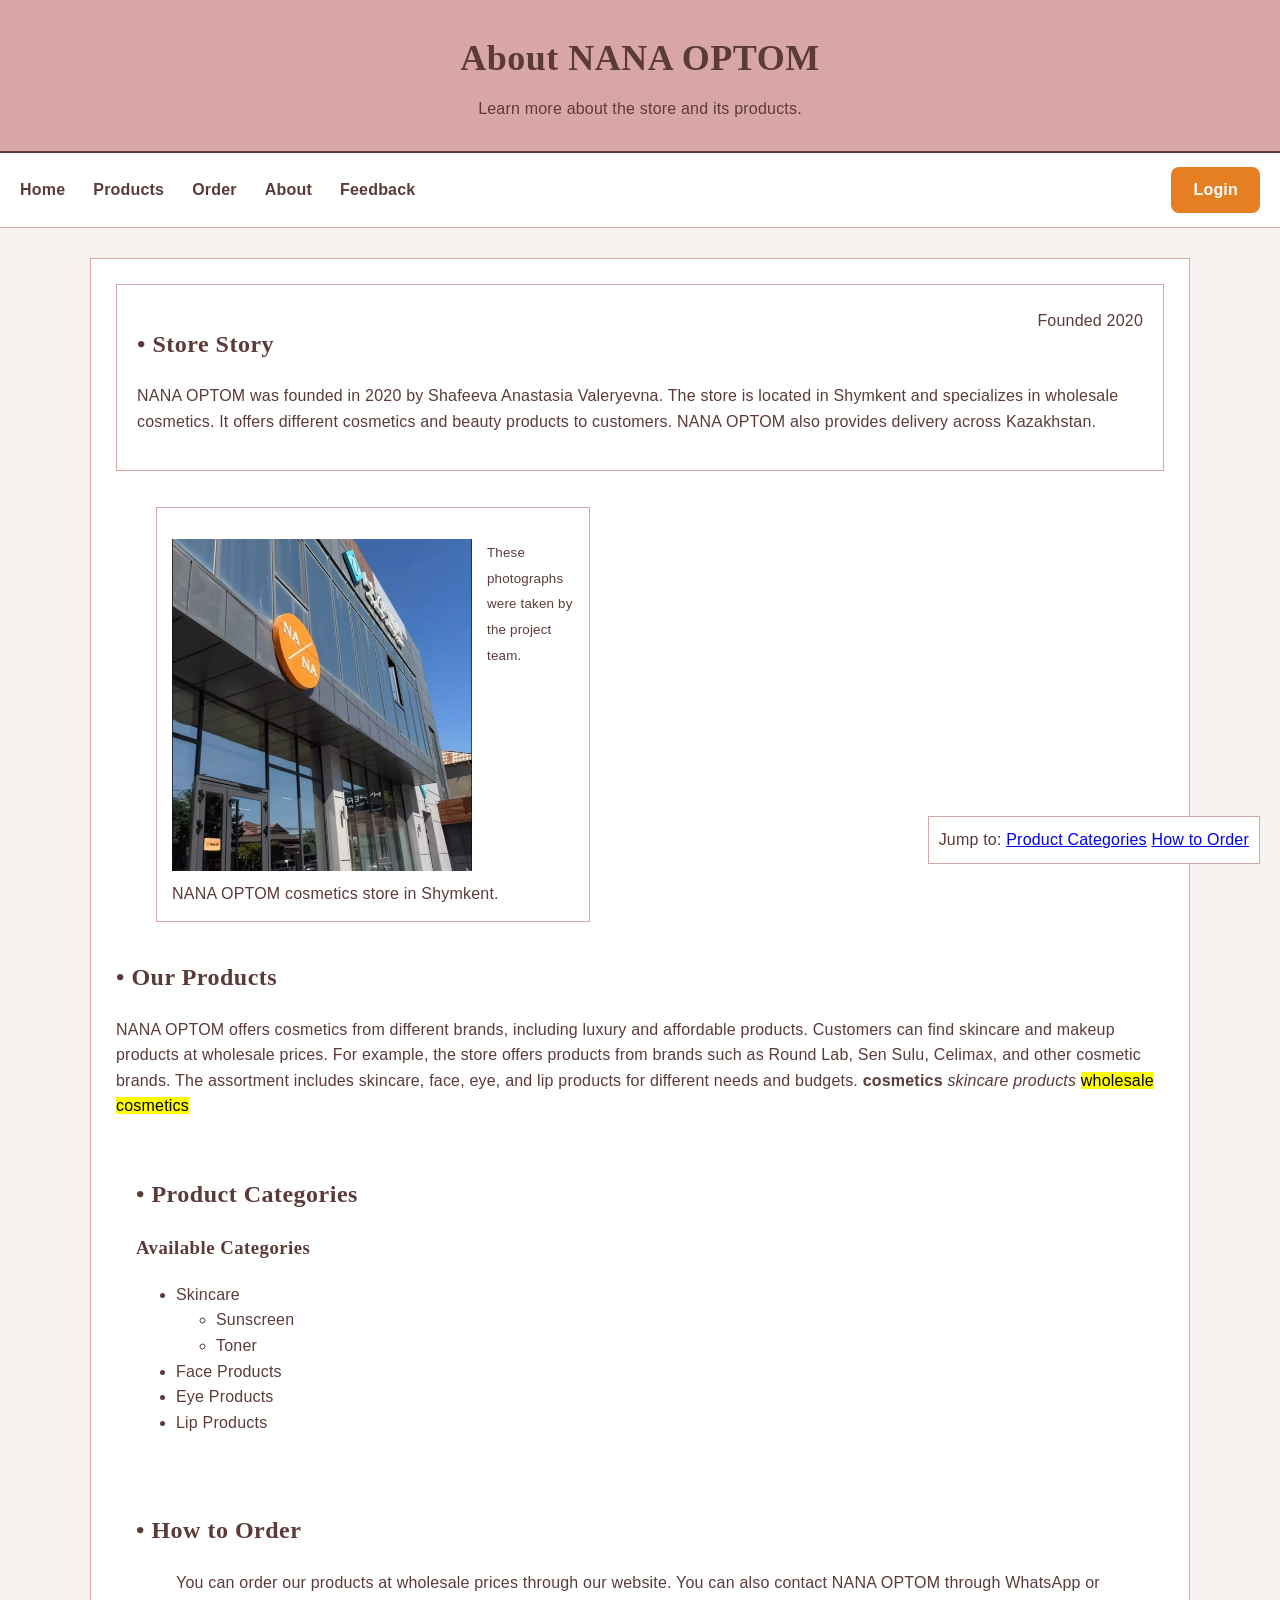
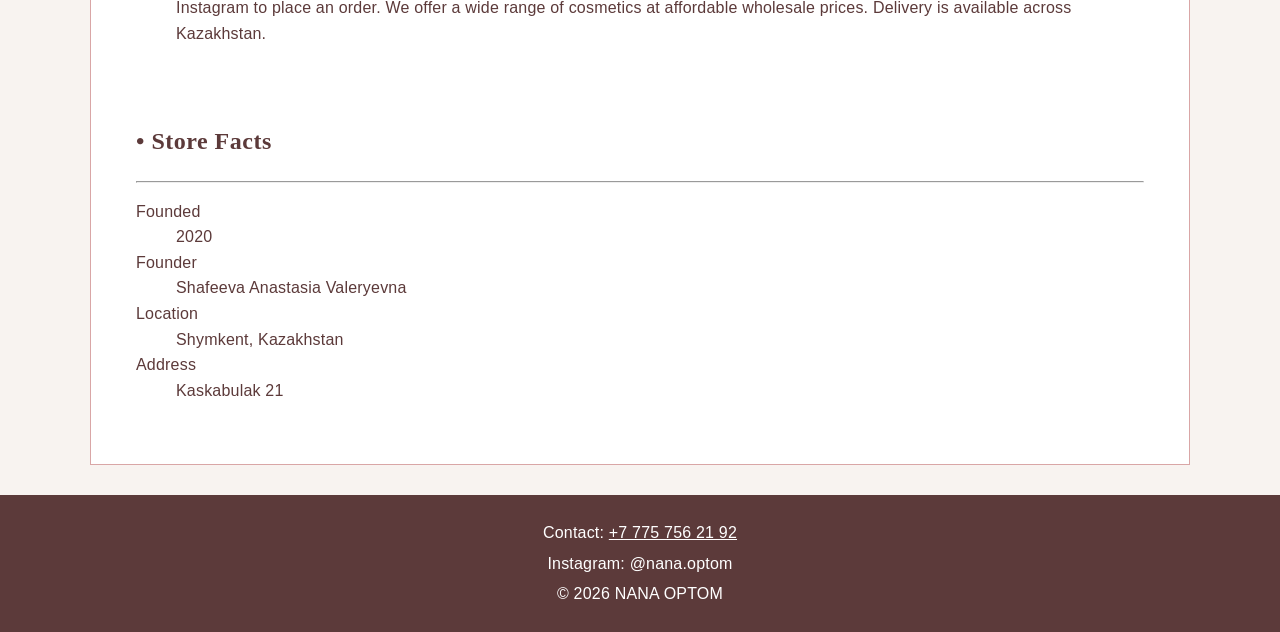
==== about.html @ d995e96a "Add files via upload Add NANA OPTOM website" ====
<!DOCTYPE html>
<!-- Author: Assiya Yesmagambet -->
<html lang="en">

<head>
    <meta charset="UTF-8">
    <meta name="viewport" content="width=device-width, initial-scale=1.0">
    <meta name="description" content="About NANA OPTOM wholesale cosmetics store">
    <meta name="author" content="Assiya Yesmagambet">
    <title>NANA OPTOM | About</title>
    <link rel="stylesheet" href="css/base.css">
    <link rel="stylesheet" href="css/assiya.css">
</head>

<body>

<header>
   <h1>About NANA OPTOM</h1>
   <p>Learn more about the store and its products.</p>
</header>

<nav>
    <ul>
        <li><a href="index.html">Home</a></li>
        <li><a href="products.html">Products</a></li>
        <li><a href="order.html">Order</a></li>
        <li><a href="about.html">About</a></li>
        <li><a href="feedback.html">Feedback</a></li>
        <li class="login-link"><a href="login.html">Login</a></li>
    </ul>
</nav>
<!-- ID is appropriate because the About page main content is unique. -->
<main id="about-main">
    <p class="quick-links">
        Jump to:
            <a href="#categories">Product Categories</a>
            <a href="#order-steps">How to Order</a>
    </p>
    <!-- An article is used because the brand story can be understood as independent content. -->
  <article class="brand-story">
    <h2>Store Story</h2>
    <p class="brand-year">Founded 2020</p>
    <p>
        NANA OPTOM was founded in 2020 by Shafeeva Anastasia Valeryevna.
        The store is located in Shymkent and specializes in wholesale cosmetics.
        It offers different cosmetics and beauty products to customers.
        NANA OPTOM also provides delivery across Kazakhstan.
    </p>
</article>
    <!-- A figure is used because the photograph has a caption that explains its connection to the brand. -->
    <section class="photo-gallery">
        <figure class="brand-photo">
            <p>
                <img src="images/nanaoptom.jpg"
                    alt="NANA OPTOM cosmetics store in Shymkent"
                    width="300">
                    <small>These photographs were taken by the project team.</small>
            </p>

            <figcaption>
                NANA OPTOM cosmetics store in Shymkent.
            </figcaption>
        </figure>
    </section>

   <section class="mission-section">
    <h2>Our Products</h2>
    <p>
        NANA OPTOM offers cosmetics from different brands, including luxury and affordable products. 
        Customers can find skincare and makeup products at wholesale prices.
        For example, the store offers products from brands such as Round Lab, Sen Sulu, Celimax, and other cosmetic brands.
        The assortment includes skincare, face, eye, and lip products for different needs and budgets.
        <strong>cosmetics</strong>
        <em>skincare products</em>
        <mark>wholesale cosmetics</mark>
    </p>
    </section>

<section id="categories" class="symbol-section">
    <h2>Product Categories</h2>

    <aside>
        <h3>Available Categories</h3>
        <ul>
            <li>
                Skincare
                <ul>
                    <li>Sunscreen</li>
                    <li>Toner</li>
                </ul>
            </li>
            <li>Face Products</li>
            <li>Eye Products</li>
            <li>Lip Products</li>
        </ul>
    </aside>
</section>

<section id="order-steps" class="order-steps-section">
    <h2>How to Order</h2>

    <ol type="1">
        You can order our products at wholesale prices through our website. 
        You can also contact NANA OPTOM through WhatsApp or Instagram to place an order.
        We offer a wide range of cosmetics at affordable wholesale prices.
        Delivery is available across Kazakhstan.
    </ol>
</section>

<section class="facts-section">
    <h2>Store Facts</h2>
    <hr>

    <dl>
        <dt>Founded</dt>
        <dd>2020</dd>

        <dt>Founder</dt>
        <dd>Shafeeva Anastasia Valeryevna</dd>

        <dt>Location</dt>
        <dd>Shymkent, Kazakhstan</dd>

        <dt>Address</dt>
        <dd>Kaskabulak 21</dd>
    </dl>
</section>

</main>

<footer>
    <p>
        Contact:
        <a href="tel:+77757562192">+7 775 756 21 92</a>
    </p>

    <p>Instagram: @nana.optom</p>
    <p>&copy; 2026 NANA OPTOM</p>
</footer>

</body>
</html>
---- css/base.css ----
/*
NANA OPTOM COLOR PALETTE

#F8F3F0 - soft background for a clean cosmetics website.
#5C3A3A - dark color for headings and readable text.
#D9A6A6 - soft pink that matches the NANAOPTOM beauty theme.
rgb(255, 255, 255) - white for content areas.
black - used for strong text contrast.
*/

/* Universal selector matches every element.
   Border-box makes width calculations easier and predictable. */
* {
    box-sizing: border-box;
}

/* General page style */
body {
    margin: 0;
    background-color: #F8F3F0;
    color: #5C3A3A;

    font-family: Arial, Helvetica, sans-serif;
    font-size: 16px;
    font-weight: 400;
    line-height: 1.6;
    letter-spacing: 0.2px;
}

/* Shared header */
header {
    background-color: #D9A6A6;
    text-align: center;
    padding: 30px 20px;
    border-bottom: 2px solid #5C3A3A;
}

/* Second font family is used for headings */
h1,
h2,
h3 {
    font-family: Georgia, "Times New Roman", serif;
    font-weight: 600;
    letter-spacing: 0.5px;
}

header h1 {
    margin: 0;
    font-size: 36px;
}

header p {
    margin: 8px 0 0;
}

/* Navigation uses Flexbox because links are arranged in one row. */
nav {
    background-color: rgb(255, 255, 255);
    padding: 14px 20px;
    border-bottom: 1px solid #D9A6A6;
}

nav ul {
    list-style: none;
    margin: 0;
    padding: 0;

    display: flex;
    flex-direction: row;
    justify-content: center;
    align-items: center;
    gap: 28px;
}

nav a {
    color: #5C3A3A;
    text-decoration: none;
    font-weight: 600;
}

/* Pseudo-class: changes a navigation link when the mouse is over it. */
nav a:hover {
    color: black;
    text-decoration: underline;
}

/* Pseudo-class: makes keyboard focus visible. */
nav a:focus {
    outline: 2px solid #D9A6A6;
    outline-offset: 3px;
}

/* Descendant selector: matches the first list item inside navigation. */
nav li:first-child {
    font-weight: 700;
}

/* Shared main content */
main {
    width: 90%;
    max-width: 1100px;
    margin: 30px auto;
    padding: 25px;
    background-color: rgb(255, 255, 255);
    border: 1px solid #D9A6A6;
}

/* Adjacent sibling selector:
   matches a paragraph immediately after an h2. */
h2 + p {
    margin-top: 8px;
}

/* Grouping selector */
p,
li,
td,
th {
    line-height: 1.6;
}

/* Attribute selector:
   matches links that open in a new browser tab. */
a[target="_blank"] {
    font-weight: 600;
}

/* Shared image rules */
img {
    max-width: 100%;
    height: auto;
}

/* Shared footer */
footer {
    background-color: #5C3A3A;
    color: rgb(255, 255, 255);
    text-align: center;
    padding: 20px;
    margin-top: 30px;
}

footer p {
    margin: 5px 0;
}

footer a {
    color: rgb(255, 255, 255);
}

/* Pseudo-element adds a small decorative mark before h2 headings. */
h2::before {
    content: "• ";
}

/*
Margin collapse note:
Vertical margins of normal block elements can collapse.
Padding and borders on the main content help keep its spacing controlled.
*/
.login-link {
    margin-left: auto;
}

.login-link a {
    display: inline-block;
    padding: 10px 22px;
    background-color: #e67e22;
    color: white;
    border-radius: 8px;
    text-decoration: none;
}

.login-link a:hover {
    background-color: #c96816;
}
---- css/assiya.css ----
#about-main{
    max-width: 1100px;
    margin: 30px auto;
    padding: 25px;
}
.brand-story {
    padding: 20px;
    margin-bottom: 20px;
    border: 1px solid #D9A6A6;
    position: relative;
}

.brand-photo {
    padding: 15px;
    border: 1px solid #D9A6A6;
}

.order-steps-section {
    padding: 20px;
}

.symbol-section {
    padding: 20px;
}


.facts-section {
    padding: 20px;
}
.photo-gallery{
    display: grid;
    grid-template-columns: repeat(2, minmax(200px, 1fr));
    gap: 20px;
    justify-items: center;
}
#countries ol{
    display: flex;
    flex-direction: row;
    flex-wrap: wrap;
    gap: 10px;
}
#countries li{
    flex: 1 1 180px;
    padding: 8px;
}
#feedback-main{
    max-width: 1100px;
    margin: 30px auto;
    padding: 25px;
}
.feedback-section{
    padding: 20px;
    border: 1px solid #D9A6A6;
}
.feedback-form{
    display: grid;
    grid-template-columns: repeat(2, minmax(250px, 1fr));
    gap: 20px;
}
.feedback-group{
    padding: 20px;
    border: 1px solid #D9A6A6;
}
.feedback-group:nth-child(3){
    grid-column: 1 / -1;
}
.feedback-button{
    padding: 10px 20px;
    border: 1px solid #5C3A3A;
    cursor: pointer;
}
.feedback-group input[type="text"],
.feedback-group input[type="email"],
.feedback-group input[type="tel"],
.feedback-group input[type="date"],
.feedback-group input[type="number"],
.feedback-group select,
.feedback-group textarea{
    width: 100%;
    padding: 10px;
    margin-top: 5px;
    border: 1px solid #D9A6A6;
    font-family: Arial, Helvetica, sans-serif;
}
.feedback-group textarea{
    min-height: 100px;
}
.feedback-group input:focus,
.feedback-group select:focus,
.feedback-group textarea:focus{
    outline: 2px solid #D9A6A6;
    outline-offset: 2px;
}
.feedback-button:hover{
    background-color: #5C3A3A;
    color: rgb(255, 255, 255);
}
.brand-year{
    position: absolute;
    top: 10px;
    right: 10px;
    padding: 5px 10px;
}
.quick-links{
    position: fixed;
    bottom: 20px;
    right: 20px;
    padding: 10px;
    background-color: rgb(255, 255, 255);
    border: 1px solid #D9A6A6;
}
.brand-photo img{
    float: left;
    margin-right: 15px;
    margin-bottom: 10px;
}
.brand-photo figcaption{
    clear: both;
}
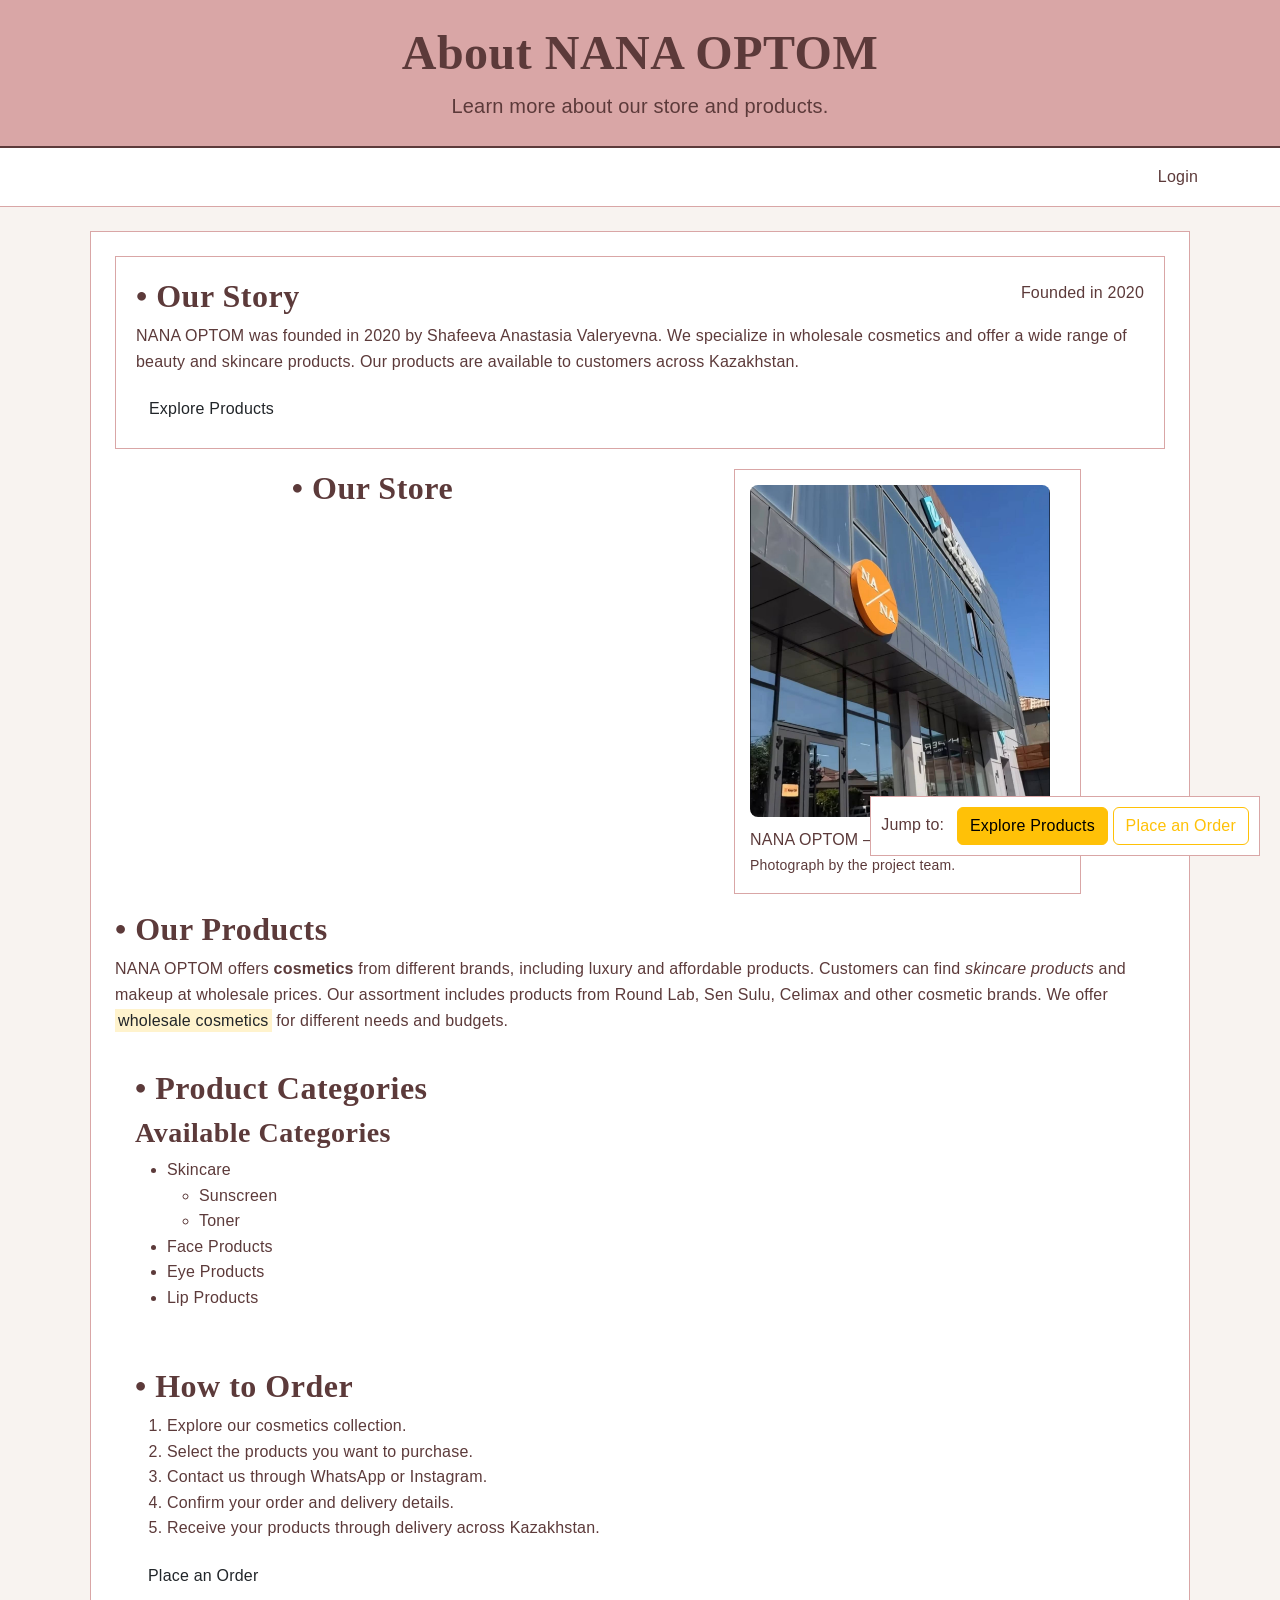
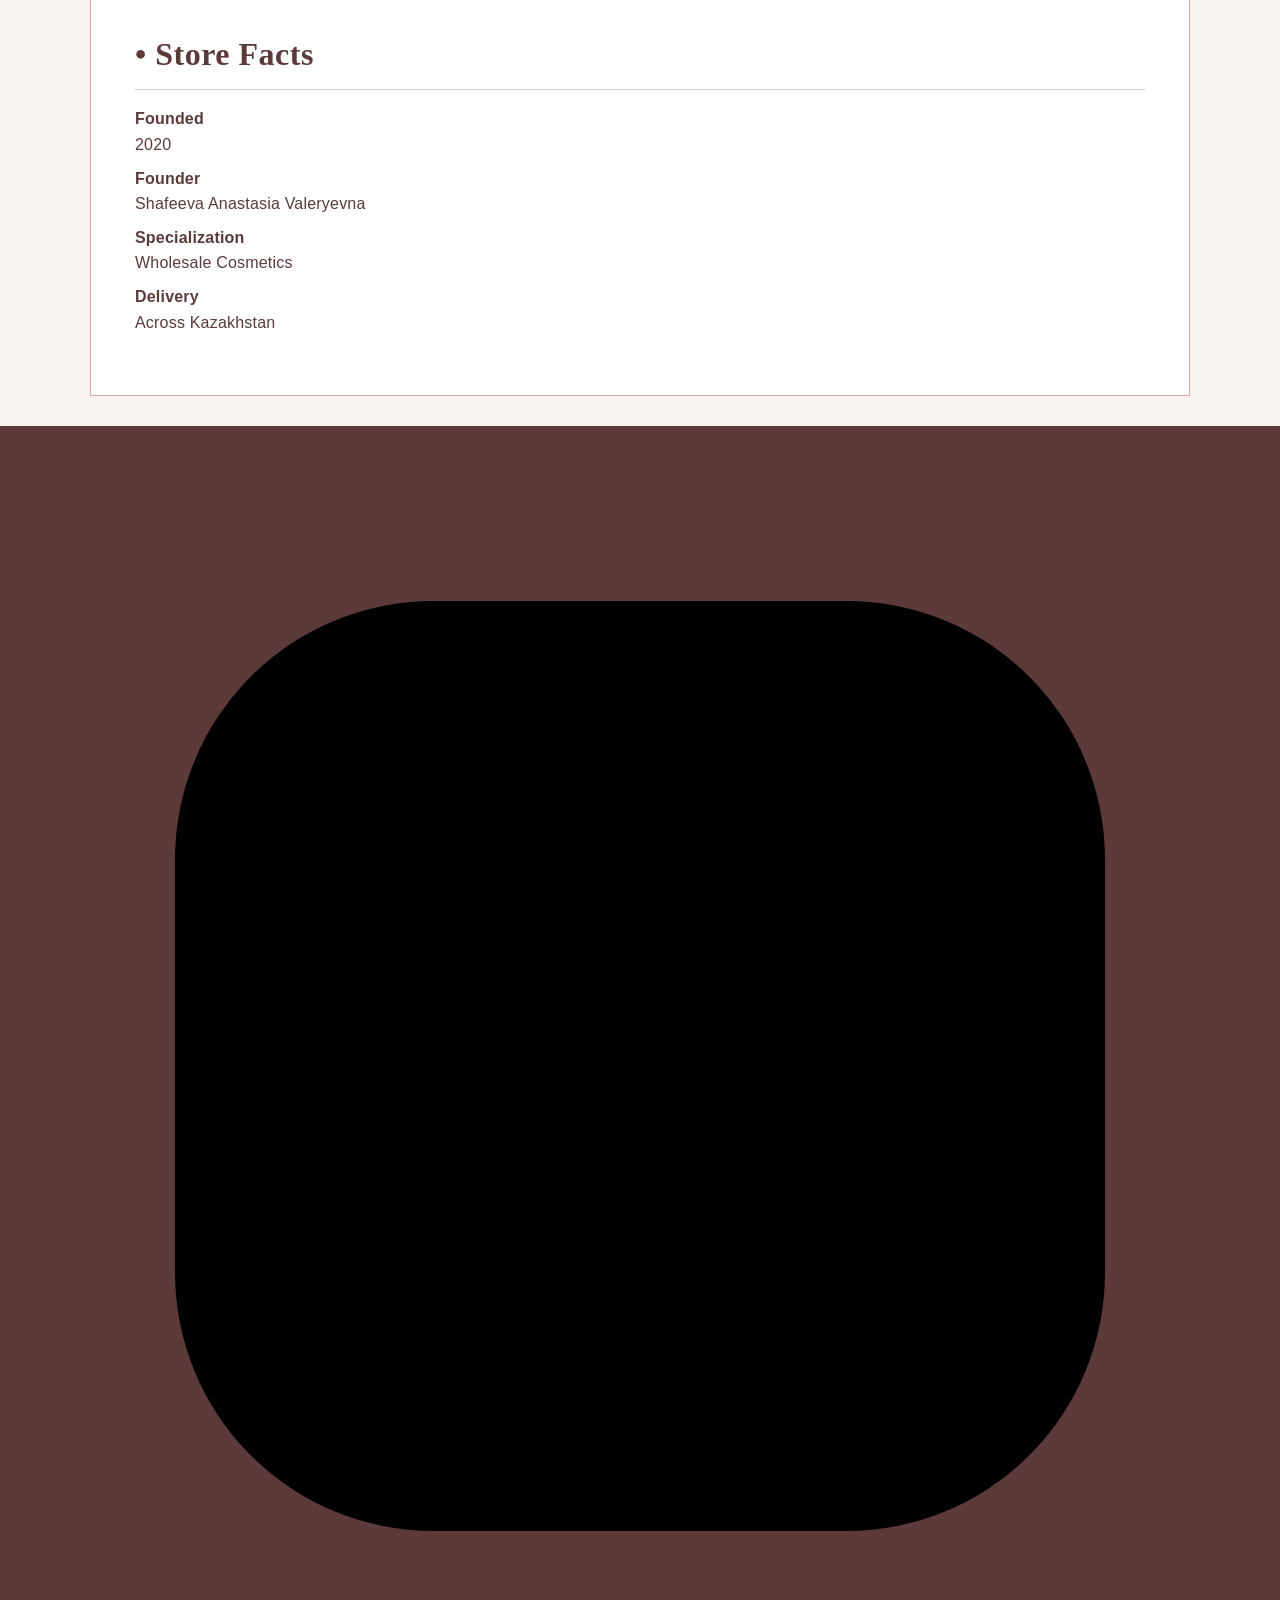
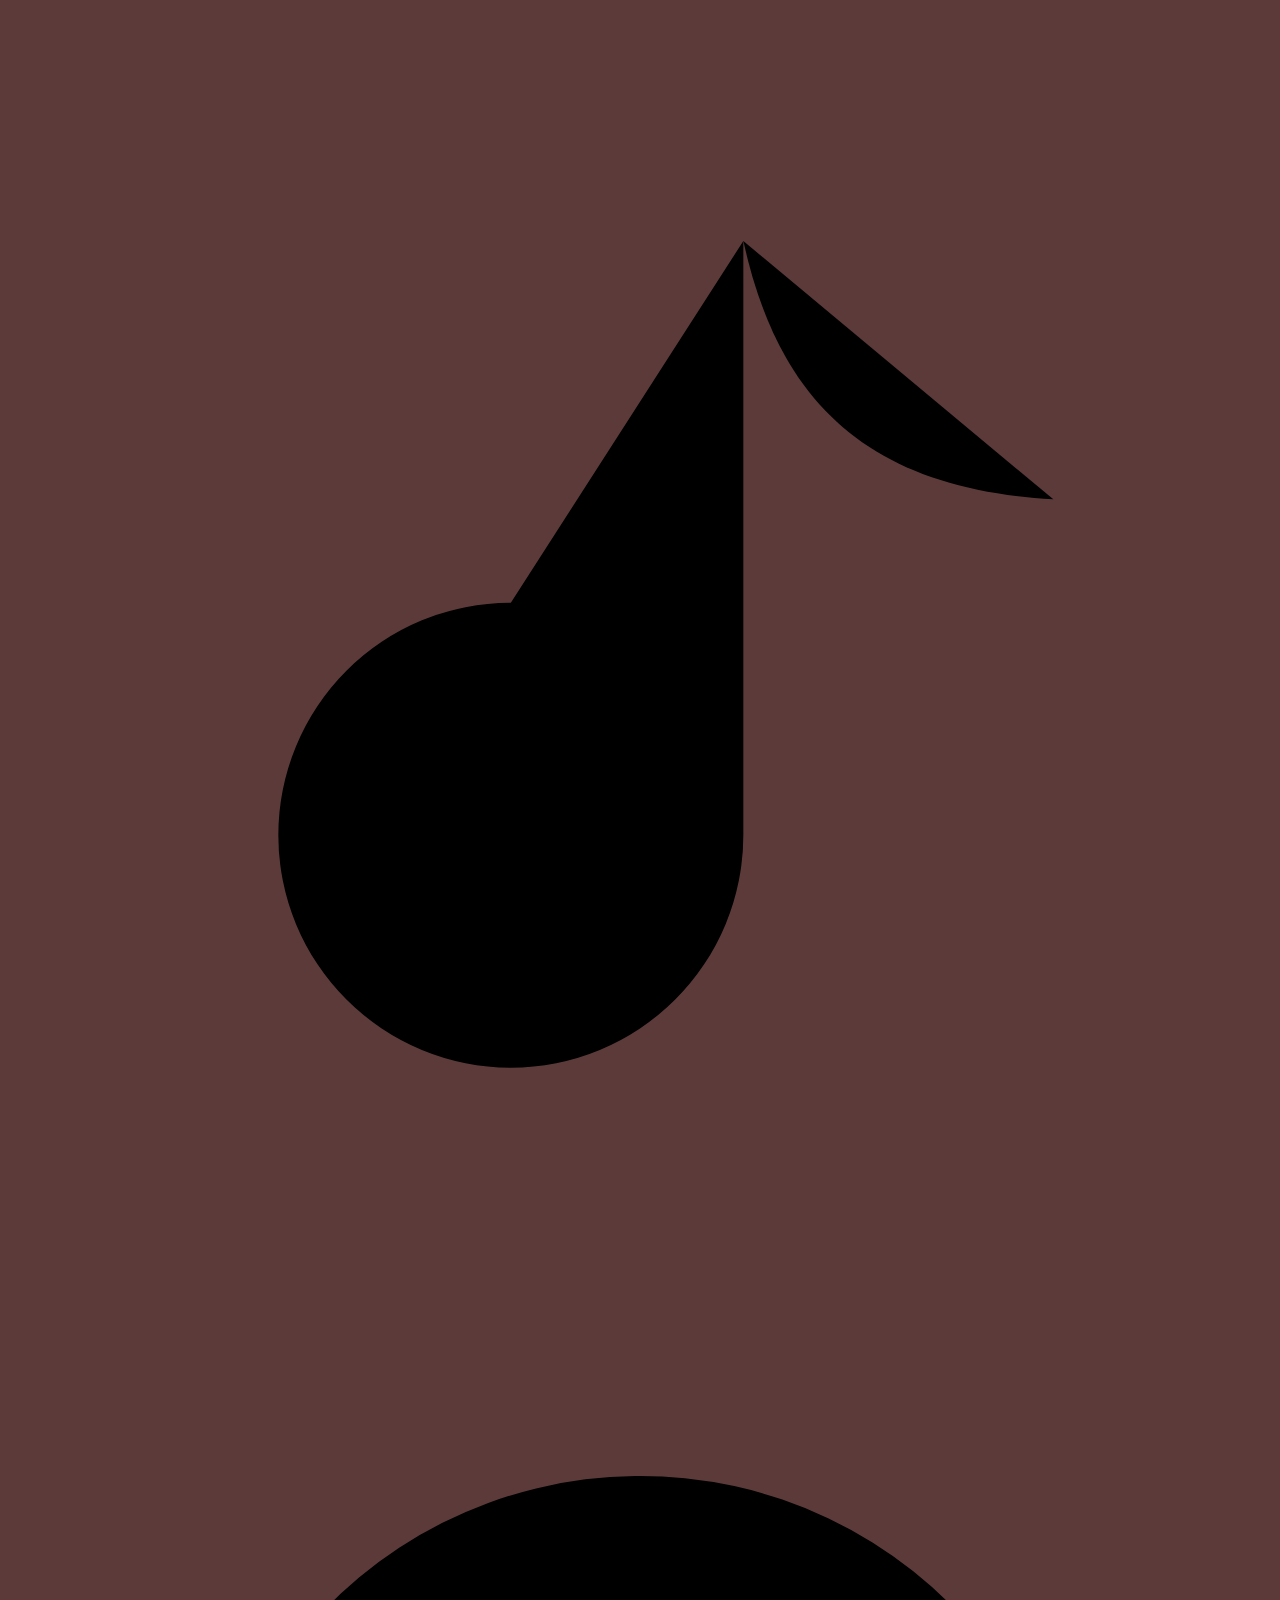
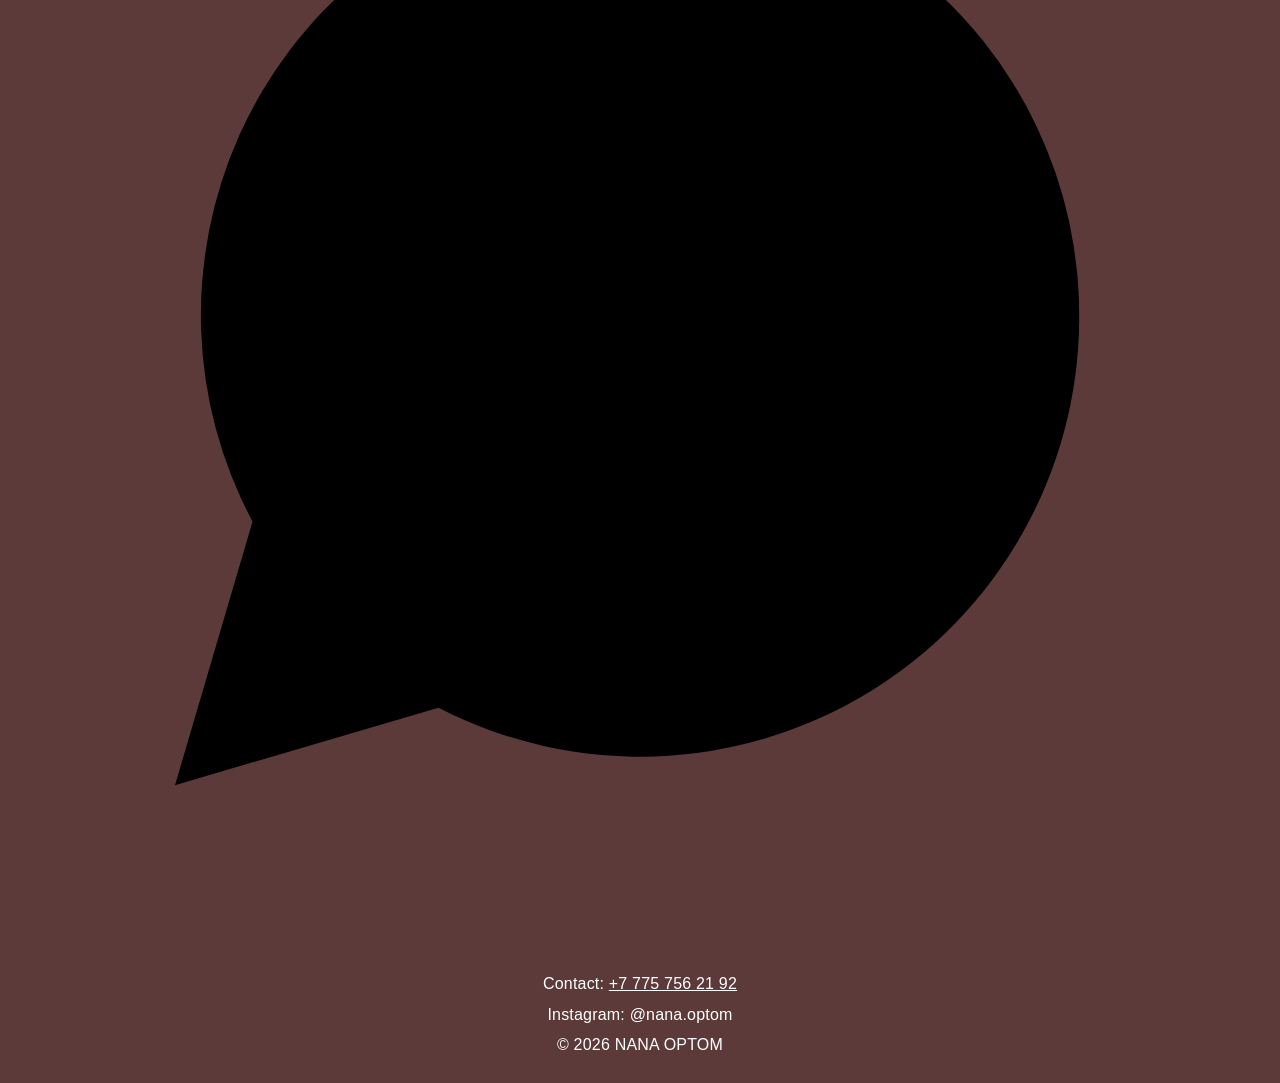
==== commit bae8b70e: "Add files via upload" ====
--- a/about.html
+++ b/about.html
@@ -1,3 +1,4 @@
+
 <!DOCTYPE html>
 <!-- Author: Assiya Yesmagambet -->
 <html lang="en">
@@ -8,135 +9,226 @@
     <meta name="description" content="About NANA OPTOM wholesale cosmetics store">
     <meta name="author" content="Assiya Yesmagambet">
     <title>NANA OPTOM | About</title>
+
+    <!-- Bootstrap 5.3.3 -->
+    <link href="https://cdn.jsdelivr.net/npm/bootstrap@5.3.3/dist/css/bootstrap.min.css" rel="stylesheet">
+
+    <!-- Custom CSS -->
     <link rel="stylesheet" href="css/base.css">
     <link rel="stylesheet" href="css/assiya.css">
 </head>
 
 <body>
 
-<header>
-   <h1>About NANA OPTOM</h1>
-   <p>Learn more about the store and its products.</p>
+<header class="about-header text-center py-4 px-3">
+    <h1 class="display-5 fw-bold">About NANA OPTOM</h1>
+    <p class="lead mb-0">Learn more about our store and products.</p>
 </header>
 
-<nav>
-    <ul>
-        <li><a href="index.html">Home</a></li>
-        <li><a href="products.html">Products</a></li>
-        <li><a href="order.html">Order</a></li>
-        <li><a href="about.html">About</a></li>
-        <li><a href="feedback.html">Feedback</a></li>
-        <li class="login-link"><a href="login.html">Login</a></li>
-    </ul>
+<!-- Bootstrap responsive navigation -->
+<nav class="navbar navbar-expand-lg navbar-dark">
+    <div class="container">
+
+        <a class="navbar-brand fw-bold" href="index.html">NANA OPTOM</a>
+
+        <button class="navbar-toggler"
+                type="button"
+                data-bs-toggle="collapse"
+                data-bs-target="#mainNavbar"
+                aria-controls="mainNavbar"
+                aria-expanded="false"
+                aria-label="Toggle navigation">
+            <span class="navbar-toggler-icon"></span>
+        </button>
+
+        <div class="collapse navbar-collapse" id="mainNavbar">
+            <ul class="navbar-nav ms-auto align-items-lg-center gap-lg-3">
+
+                <li class="nav-item">
+                    <a class="nav-link" href="index.html">Home</a>
+                </li>
+
+                <li class="nav-item">
+                    <a class="nav-link" href="products.html">Products</a>
+                </li>
+
+                <li class="nav-item">
+                    <a class="nav-link" href="order.html">Order</a>
+                </li>
+
+                <li class="nav-item">
+                    <a class="nav-link active" aria-current="page" href="about.html">About</a>
+                </li>
+
+                <li class="nav-item">
+                    <a class="nav-link" href="feedback.html">Feedback</a>
+                </li>
+
+            </ul>
+        </div>
+
+        <!-- Login remains visible outside the collapsed menu -->
+        <a class="nav-link login-link ms-3" href="login.html">Login</a>
+
+    </div>
 </nav>
-<!-- ID is appropriate because the About page main content is unique. -->
-<main id="about-main">
-    <p class="quick-links">
-        Jump to:
-            <a href="#categories">Product Categories</a>
-            <a href="#order-steps">How to Order</a>
-    </p>
-    <!-- An article is used because the brand story can be understood as independent content. -->
-  <article class="brand-story">
-    <h2>Store Story</h2>
-    <p class="brand-year">Founded 2020</p>
-    <p>
-        NANA OPTOM was founded in 2020 by Shafeeva Anastasia Valeryevna.
-        The store is located in Shymkent and specializes in wholesale cosmetics.
-        It offers different cosmetics and beauty products to customers.
-        NANA OPTOM also provides delivery across Kazakhstan.
-    </p>
-</article>
-    <!-- A figure is used because the photograph has a caption that explains its connection to the brand. -->
+
+<!-- Bootstrap container centers the About content -->
+<main id="about-main" class="container my-4 p-4">
+
+    <div class="quick-links mb-4">
+        <span class="me-2">Jump to:</span>
+        <a href="products.html" class="btn btn-warning">Explore Products</a>
+        <a href="order.html" class="btn btn-outline-warning">Place an Order</a>
+    </div>
+
+    <!-- Brand information -->
+    <article class="brand-story">
+        <h2>Our Story</h2>
+        <p class="brand-year">Founded in 2020</p>
+
+        <p>
+            NANA OPTOM was founded in 2020 by Shafeeva Anastasia Valeryevna.
+            We specialize in wholesale cosmetics and offer a wide range
+            of beauty and skincare products. Our products are available
+            to customers across Kazakhstan.
+        </p>
+
+        <a href="products.html" class="btn gold-button">Explore Products</a>
+    </article>
+
+    <!-- Store photograph -->
     <section class="photo-gallery">
+        <h2>Our Store</h2>
+
         <figure class="brand-photo">
-            <p>
-                <img src="images/nanaoptom.jpg"
-                    alt="NANA OPTOM cosmetics store in Shymkent"
-                    width="300">
-                    <small>These photographs were taken by the project team.</small>
-            </p>
-
-            <figcaption>
-                NANA OPTOM cosmetics store in Shymkent.
-            </figcaption>
+            <img src="images/nanaoptom.jpg"
+                 class="img-fluid rounded-3"
+                 alt="NANA OPTOM cosmetics store"
+                 width="300">
+
+            <figcaption>NANA OPTOM — Beauty in Every Detail</figcaption>
+            <small>Photograph by the project team.</small>
         </figure>
     </section>
 
-   <section class="mission-section">
-    <h2>Our Products</h2>
-    <p>
-        NANA OPTOM offers cosmetics from different brands, including luxury and affordable products. 
-        Customers can find skincare and makeup products at wholesale prices.
-        For example, the store offers products from brands such as Round Lab, Sen Sulu, Celimax, and other cosmetic brands.
-        The assortment includes skincare, face, eye, and lip products for different needs and budgets.
-        <strong>cosmetics</strong>
-        <em>skincare products</em>
-        <mark>wholesale cosmetics</mark>
-    </p>
-    </section>
-
-<section id="categories" class="symbol-section">
-    <h2>Product Categories</h2>
-
-    <aside>
-        <h3>Available Categories</h3>
-        <ul>
-            <li>
-                Skincare
-                <ul>
-                    <li>Sunscreen</li>
-                    <li>Toner</li>
-                </ul>
-            </li>
-            <li>Face Products</li>
-            <li>Eye Products</li>
-            <li>Lip Products</li>
-        </ul>
-    </aside>
-</section>
-
-<section id="order-steps" class="order-steps-section">
-    <h2>How to Order</h2>
-
-    <ol type="1">
-        You can order our products at wholesale prices through our website. 
-        You can also contact NANA OPTOM through WhatsApp or Instagram to place an order.
-        We offer a wide range of cosmetics at affordable wholesale prices.
-        Delivery is available across Kazakhstan.
-    </ol>
-</section>
-
-<section class="facts-section">
-    <h2>Store Facts</h2>
-    <hr>
-
-    <dl>
-        <dt>Founded</dt>
-        <dd>2020</dd>
-
-        <dt>Founder</dt>
-        <dd>Shafeeva Anastasia Valeryevna</dd>
-
-        <dt>Location</dt>
-        <dd>Shymkent, Kazakhstan</dd>
-
-        <dt>Address</dt>
-        <dd>Kaskabulak 21</dd>
-    </dl>
-</section>
+    <!-- Product information -->
+    <section class="mission-section">
+        <h2>Our Products</h2>
+
+        <p>
+            NANA OPTOM offers <strong>cosmetics</strong> from different brands,
+            including luxury and affordable products. Customers can find
+            <em>skincare products</em> and makeup at wholesale prices.
+            Our assortment includes products from Round Lab, Sen Sulu,
+            Celimax and other cosmetic brands.
+            We offer <mark>wholesale cosmetics</mark> for different needs
+            and budgets.
+        </p>
+    </section>
+
+    <!-- Product categories -->
+    <section id="categories" class="symbol-section">
+        <h2>Product Categories</h2>
+
+        <aside>
+            <h3>Available Categories</h3>
+
+            <ul>
+                <li>
+                    Skincare
+                    <ul>
+                        <li>Sunscreen</li>
+                        <li>Toner</li>
+                    </ul>
+                </li>
+                <li>Face Products</li>
+                <li>Eye Products</li>
+                <li>Lip Products</li>
+            </ul>
+        </aside>
+    </section>
+
+    <!-- Ordering instructions -->
+    <section id="order-steps" class="order-steps-section">
+        <h2>How to Order</h2>
+
+        <ol>
+            <li>Explore our cosmetics collection.</li>
+            <li>Select the products you want to purchase.</li>
+            <li>Contact us through WhatsApp or Instagram.</li>
+            <li>Confirm your order and delivery details.</li>
+            <li>Receive your products through delivery across Kazakhstan.</li>
+        </ol>
+
+        <a href="order.html" class="btn gold-button">Place an Order</a>
+    </section>
+
+    <!-- Store facts -->
+    <section class="facts-section">
+        <h2>Store Facts</h2>
+        <hr>
+
+        <dl>
+            <dt>Founded</dt>
+            <dd>2020</dd>
+
+            <dt>Founder</dt>
+            <dd>Shafeeva Anastasia Valeryevna</dd>
+
+            <dt>Specialization</dt>
+            <dd>Wholesale Cosmetics</dd>
+
+            <dt>Delivery</dt>
+            <dd>Across Kazakhstan</dd>
+        </dl>
+    </section>
 
 </main>
 
 <footer>
-    <p>
-        Contact:
-        <a href="tel:+77757562192">+7 775 756 21 92</a>
-    </p>
-
+    <div class="footer-social">
+
+        <!-- Instagram -->
+        <a href="https://www.instagram.com/nana.optom/"
+           target="_blank" rel="noopener noreferrer"
+           aria-label="Instagram" title="Instagram">
+            <svg viewBox="0 0 24 24" aria-hidden="true">
+                <rect x="3" y="3" width="18" height="18" rx="5"></rect>
+                <circle cx="12" cy="12" r="4"></circle>
+                <circle cx="17.5" cy="6.5" r="1" class="icon-dot"></circle>
+            </svg>
+        </a>
+
+        <!-- TikTok -->
+        <a href="https://www.tiktok.com/@nana.optom?_r=1&amp;_t=ZS-9A1kYobpDSX"
+           target="_blank" rel="noopener noreferrer"
+           aria-label="TikTok" title="TikTok">
+            <svg viewBox="0 0 24 24" aria-hidden="true">
+                <path d="M14 3v11.5a4.5 4.5 0 1 1-4.5-4.5"></path>
+                <path d="M14 3c.7 3.2 2.5 4.8 6 5"></path>
+            </svg>
+        </a>
+
+        <!-- WhatsApp -->
+        <a href="https://wa.me/77781003727"
+           target="_blank" rel="noopener noreferrer"
+           aria-label="WhatsApp" title="WhatsApp">
+            <svg viewBox="0 0 24 24" aria-hidden="true">
+                <path d="M20.5 11.5a8.5 8.5 0 0 1-12.4 7.5L3 20.5l1.5-5.1A8.5 8.5 0 1 1 20.5 11.5Z"></path>
+                <path d="M8.5 8.5c.5 3 3 5.5 6 6l1.5-1.5"></path>
+            </svg>
+        </a>
+
+    </div>
+
+    <p>Contact: <a href="tel:+77757562192">+7 775 756 21 92</a></p>
     <p>Instagram: @nana.optom</p>
     <p>&copy; 2026 NANA OPTOM</p>
 </footer>
 
+<!-- Bootstrap JavaScript for the mobile menu -->
+<script src="https://cdn.jsdelivr.net/npm/bootstrap@5.3.3/dist/js/bootstrap.bundle.min.js"></script>
+
 </body>
-</html>+</html>
